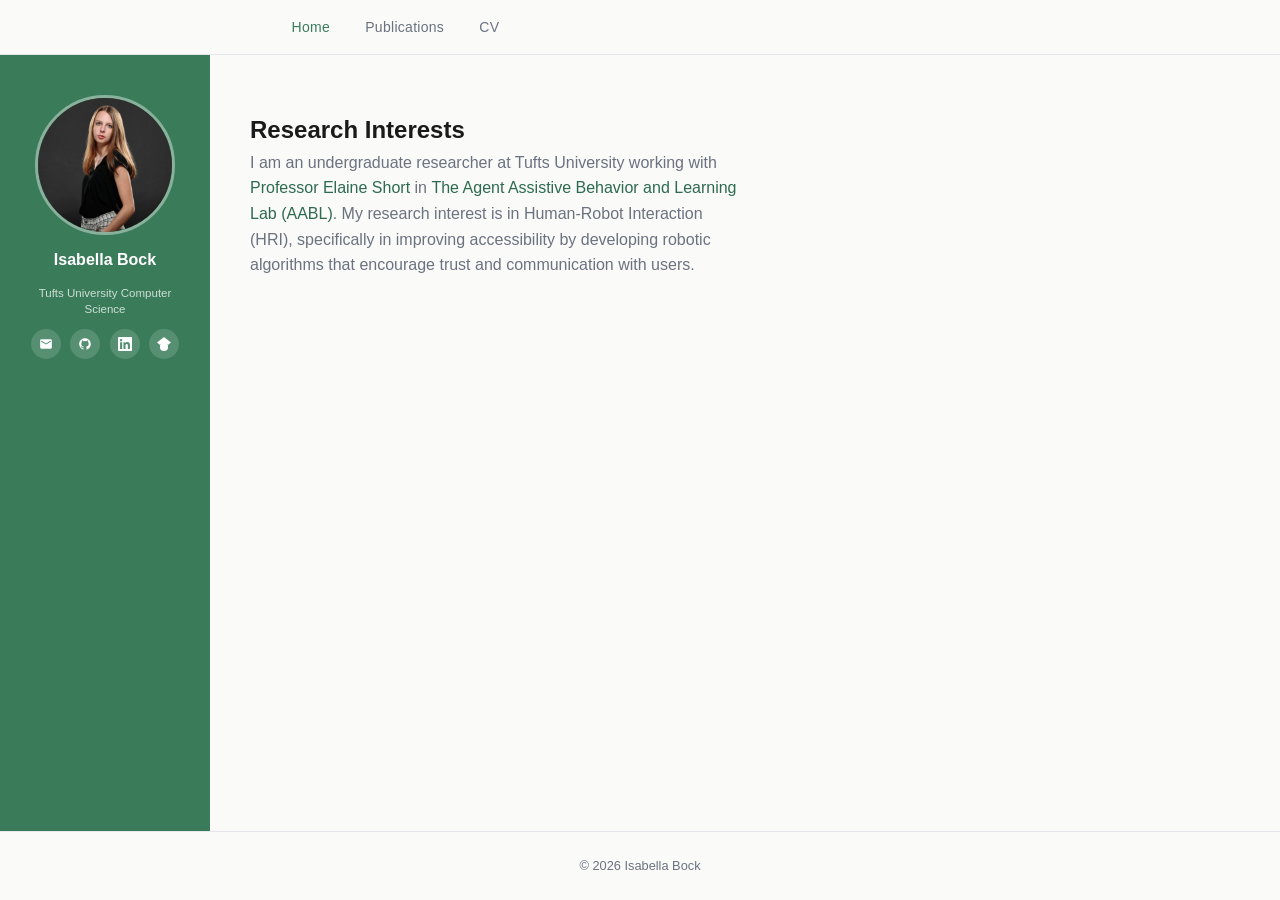
==== index.html @ 8bc1a09f "website" ====
<!DOCTYPE html>
<html lang="en">
<head>
  <meta charset="UTF-8" />
  <meta name="viewport" content="width=device-width, initial-scale=1.0" />
  <title>Isabella Bock</title>
  <style>
    *, *::before, *::after { box-sizing: border-box; margin: 0; padding: 0; }
    :root {
      --bg: #fafaf8; --text: #1a1a1a; --muted: #6b7280;
      --accent: #0c5e35cd; --accent-light: #d8f3dc; --border: #e5e7eb;
      --max-w: 780px;
    }
    body {
      font-family: -apple-system, BlinkMacSystemFont, "Segoe UI", Roboto, sans-serif;
      background: var(--bg); color: var(--text); line-height: 1.6; font-size: 16px;
      min-height: 100vh; display: flex; flex-direction: column;
    }
    nav {
      position: sticky; top: 0; background: rgba(250,250,248,0.95);
      backdrop-filter: blur(8px); border-bottom: 1px solid var(--border); z-index: 100;
    }
    nav ul { display: flex; list-style: none; max-width: var(--max-w); margin: 0 auto; padding: 0 1.5rem; }
    nav a {
      display: block; padding: 1rem 1.1rem; color: var(--muted);
      text-decoration: none; font-size: 0.875rem; font-weight: 500;
      letter-spacing: 0.02em; transition: color 0.15s;
    }
    nav a:hover, nav a.active { color: var(--accent); }
    main { flex: 1; display: flex; }
    .sidebar {
      width: 210px; flex-shrink: 0;
      background: var(--accent);
      display: flex; flex-direction: column;
      align-items: center;
      justify-content: space-between;
      padding: 2.5rem 1.25rem 2rem;
    }
    .sidebar-top { display: flex; flex-direction: column; align-items: center; gap: 0.75rem; }
    .avatar-photo {
      width: 140px; height: 140px; border-radius: 50%;
      object-fit: cover; border: 3px solid rgba(255,255,255,0.4);
    }
    .photo-name { font-size: 1rem; font-weight: 700; color: #fff; text-align: center; }
    .photo-dept { font-size: 0.72rem; color: rgba(255,255,255,0.75); text-align: center; line-height: 1.4; }
    .social-icons { display: flex; gap: 0.6rem; }
    .social-icons a {
      display: flex; align-items: center; justify-content: center;
      width: 30px; height: 30px; border-radius: 50%;
      background: rgba(255,255,255,0.15); color: #fff;
      text-decoration: none; transition: background 0.15s;
    }
    .social-icons a:hover { background: rgba(255,255,255,0.35); }
    .social-icons svg { width: 14px; height: 14px; fill: currentColor; }
    .content {
      flex: 1; padding: 3.5rem 2.5rem;
      max-width: calc(var(--max-w) - 210px);
    }
    h1 { font-size: 2rem; font-weight: 700; line-height: 1.2; margin-bottom: 0.5rem; }
    p { color: var(--muted); margin-bottom: 1rem; }
    p:last-child { margin-bottom: 0; }
    .tag-row { display: flex; flex-wrap: wrap; gap: 0.5rem; margin-top: 1.25rem; }
    .tag {
      background: var(--accent-light); color: var(--accent);
      font-size: 0.8rem; font-weight: 500; padding: 0.25rem 0.75rem; border-radius: 999px;
    }
    footer {
      text-align: center; padding: 1.5rem 1.5rem;
      font-size: 0.8rem; color: var(--muted); border-top: 1px solid var(--border);
    }
    @media (max-width: 600px) {
      main { flex-direction: column; }
      .sidebar { width: 100%; flex-direction: row; flex-wrap: wrap; justify-content: center; padding: 1.5rem; gap: 1rem; }
      .sidebar-top { flex-direction: row; gap: 1rem; }
      .avatar-photo { width: 80px; height: 80px; }
      .content { padding: 2rem 1.25rem; }
    }
  </style>
</head>
<body>

  <nav>
    <ul>
      <li><a href="index.html" class="active">Home</a></li>
      <li><a href="publications.html">Publications</a></li>
      <li><a href="cv.pdf" target="_blank">CV</a></li>
    </ul>
  </nav>

  <main>
    <div class="sidebar">
      <div class="sidebar-top">
        <img class="avatar-photo" src="[data-uri]" alt="Isa Bock" />
        <div class="photo-name">Isabella Bock</div>
        <div class="photo-dept">Tufts University Computer Science</div>
        <div class="social-icons">
          <a href="mailto:isa.bock78@gmail.com" title="Email">
            <svg viewBox="0 0 24 24"><path d="M20 4H4a2 2 0 0 0-2 2v12a2 2 0 0 0 2 2h16a2 2 0 0 0 2-2V6a2 2 0 0 0-2-2zm0 4-8 5-8-5V6l8 5 8-5v2z"/></svg>
          </a>
          <a href="https://github.com/eggoWaffles1" target="_blank" rel="noopener" title="GitHub">
            <svg viewBox="0 0 24 24"><path d="M12 2C6.477 2 2 6.477 2 12c0 4.418 2.865 8.166 6.839 9.489.5.092.682-.217.682-.482 0-.237-.009-.868-.013-1.703-2.782.605-3.369-1.342-3.369-1.342-.454-1.154-1.11-1.462-1.11-1.462-.908-.62.069-.608.069-.608 1.003.07 1.531 1.03 1.531 1.03.892 1.529 2.341 1.087 2.91.832.092-.647.35-1.088.636-1.338-2.22-.253-4.555-1.11-4.555-4.943 0-1.091.39-1.984 1.029-2.683-.103-.253-.446-1.27.098-2.647 0 0 .84-.269 2.75 1.025A9.578 9.578 0 0 1 12 6.836a9.59 9.59 0 0 1 2.504.337c1.909-1.294 2.747-1.025 2.747-1.025.546 1.377.203 2.394.1 2.647.64.699 1.028 1.592 1.028 2.683 0 3.842-2.339 4.687-4.566 4.935.359.309.678.919.678 1.852 0 1.336-.012 2.415-.012 2.743 0 .267.18.578.688.48C19.138 20.163 22 16.418 22 12c0-5.523-4.477-10-10-10z"/></svg>
          </a>
          <a href="https://www.linkedin.com/in/isabella-b-648b33274/" target="_blank" rel="noopener" title="LinkedIn">
            <svg viewBox="0 0 24 24"><path d="M20.447 20.452h-3.554v-5.569c0-1.328-.027-3.037-1.852-3.037-1.853 0-2.136 1.445-2.136 2.939v5.667H9.351V9h3.414v1.561h.046c.477-.9 1.637-1.85 3.37-1.85 3.601 0 4.267 2.37 4.267 5.455v6.286zM5.337 7.433a2.062 2.062 0 0 1-2.063-2.065 2.064 2.064 0 1 1 2.063 2.065zm1.782 13.019H3.555V9h3.564v11.452zM22.225 0H1.771C.792 0 0 .774 0 1.729v20.542C0 23.227.792 24 1.771 24h20.451C23.2 24 24 23.227 24 22.271V1.729C24 .774 23.2 0 22.222 0h.003z"/></svg>
          </a>
          <a href="https://scholar.google.com/citations?user=YOUR_ID" target="_blank" rel="noopener" title="Google Scholar">
            <svg viewBox="0 0 24 24"><path d="M12 24a7 7 0 1 1 0-14 7 7 0 0 1 0 14zm0-24L0 9.5l4.838 3.94A8 8 0 0 1 12 10a8 8 0 0 1 7.162 3.44L24 9.5 12 0z"/></svg>
          </a>
        </div>
      </div>
    </div>
    <div class="content">
        <h2>Research Interests</h2>
        <p>
          I am an undergraduate researcher at Tufts University working with
          <a href="http://eshort.github.io/" target="_blank" rel="noopener" style="color:#2d6a4f;text-decoration:none;font-weight:500;">Professor Elaine Short</a> in <a href="https://aabl.cs.tufts.edu/index.html" target="_blank" rel="noopener" style="color:#2d6a4f;text-decoration:none;font-weight:500;">The Agent Assistive Behavior and Learning Lab (AABL)</a>.
          My research interest is in Human-Robot Interaction (HRI), specifically in improving accessibility by developing robotic algorithms that encourage trust and communication with users.
          
        </p> 
        <!-- <div class="tag-row">
          <span class="tag">Human-Robot Interaction</span>
          <span class="tag">Accessibility</span>
          <span class="tag">Research Interest 3</span>
        </div> -->
    </div>
  </main>

  <footer>&copy; 2026 Isabella Bock</footer>

</body>
</html>
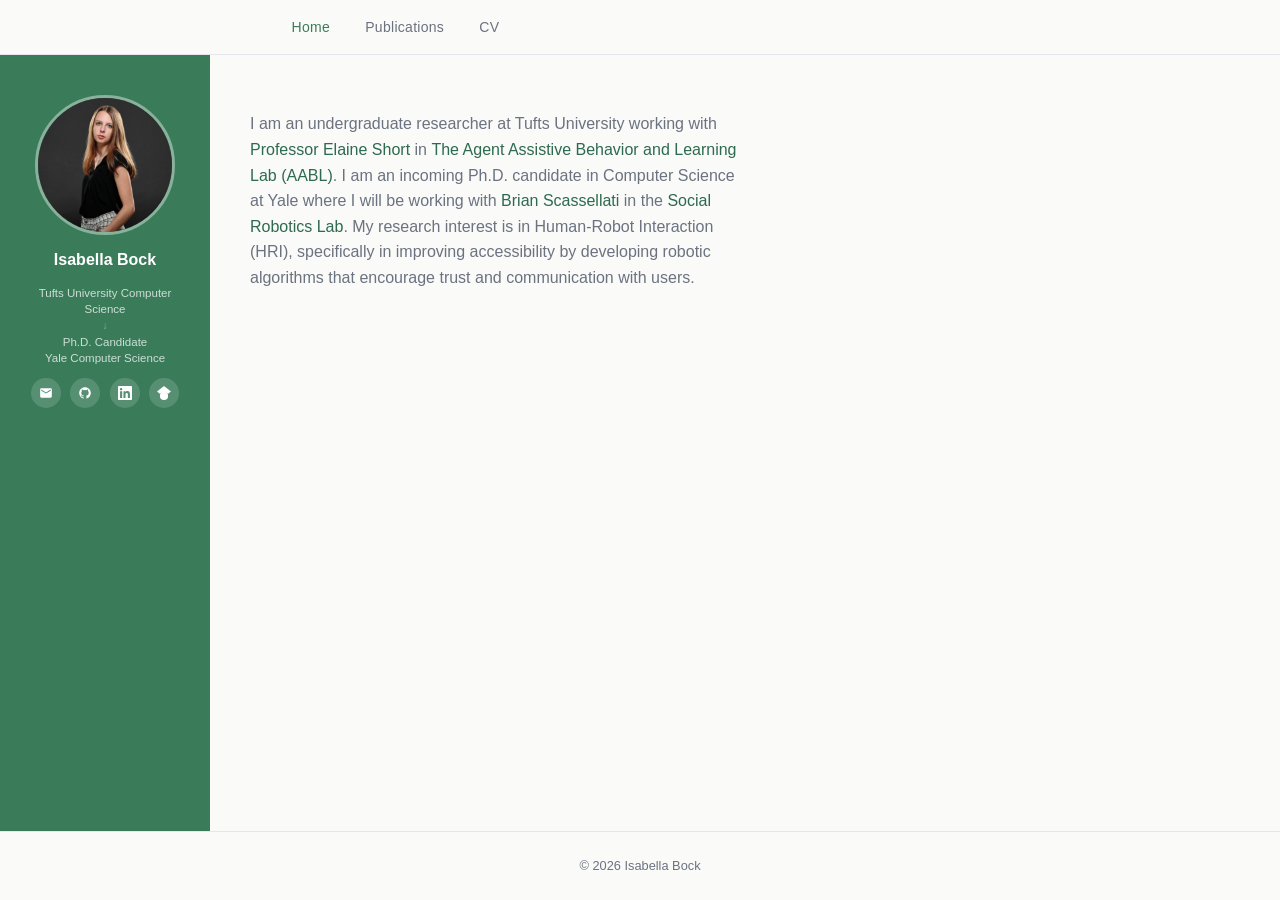
==== commit d6c9088c: "updates" ====
--- a/index.html
+++ b/index.html
@@ -92,7 +92,7 @@
       <div class="sidebar-top">
         <img class="avatar-photo" src="[data-uri]" alt="Isa Bock" />
         <div class="photo-name">Isabella Bock</div>
-        <div class="photo-dept">Tufts University Computer Science</div>
+        <div class="photo-dept">Tufts University Computer Science<br><span style="opacity:0.5;font-size:0.65rem;">↓</span><br>Ph.D. Candidate<br>Yale Computer Science</div>
         <div class="social-icons">
           <a href="mailto:isa.bock78@gmail.com" title="Email">
             <svg viewBox="0 0 24 24"><path d="M20 4H4a2 2 0 0 0-2 2v12a2 2 0 0 0 2 2h16a2 2 0 0 0 2-2V6a2 2 0 0 0-2-2zm0 4-8 5-8-5V6l8 5 8-5v2z"/></svg>
@@ -110,10 +110,10 @@
       </div>
     </div>
     <div class="content">
-        <h2>Research Interests</h2>
         <p>
           I am an undergraduate researcher at Tufts University working with
           <a href="http://eshort.github.io/" target="_blank" rel="noopener" style="color:#2d6a4f;text-decoration:none;font-weight:500;">Professor Elaine Short</a> in <a href="https://aabl.cs.tufts.edu/index.html" target="_blank" rel="noopener" style="color:#2d6a4f;text-decoration:none;font-weight:500;">The Agent Assistive Behavior and Learning Lab (AABL)</a>.
+          I am an incoming Ph.D. candidate in Computer Science at Yale where I will be working with <a href="https://scazlab.yale.edu/people/brian-scassellati" target="_blank" rel="noopener" style="color:#2d6a4f;text-decoration:none;font-weight:500;">Brian Scassellati</a> in the <a href="https://scazlab.yale.edu/about-lab" target="_blank" rel="noopener" style="color:#2d6a4f;text-decoration:none;font-weight:500;">Social Robotics Lab</a>.
           My research interest is in Human-Robot Interaction (HRI), specifically in improving accessibility by developing robotic algorithms that encourage trust and communication with users.
           
         </p> 
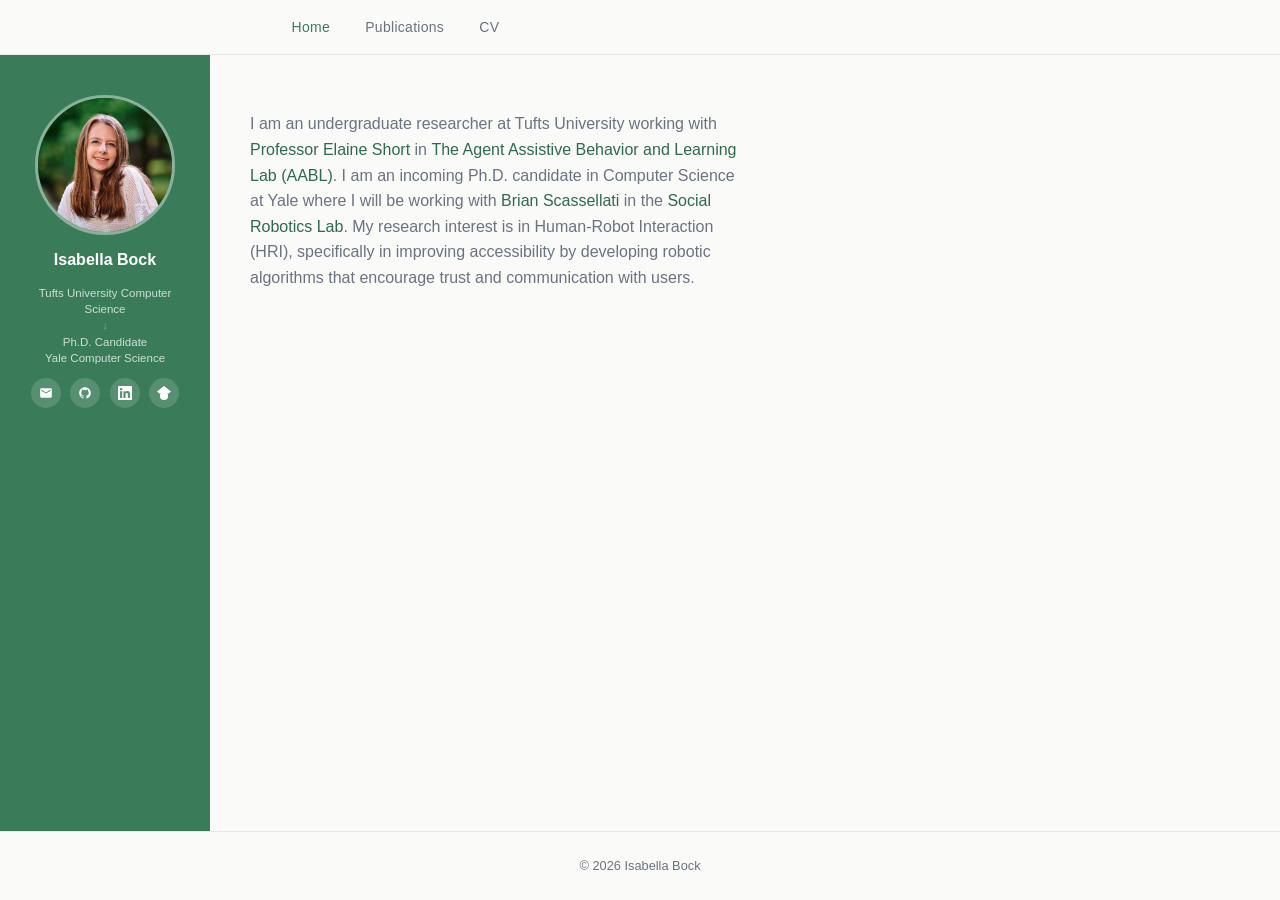
==== commit 6030511e: "new photo" ====
--- a/index.html
+++ b/index.html
@@ -82,7 +82,7 @@
   <nav>
     <ul>
       <li><a href="index.html" class="active">Home</a></li>
-      <li><a href="publications.html">Publications</a></li>
+      <li><a href="/publications">Publications</a></li>
       <li><a href="cv.pdf" target="_blank">CV</a></li>
     </ul>
   </nav>
@@ -90,8 +90,8 @@
   <main>
     <div class="sidebar">
       <div class="sidebar-top">
-        <img class="avatar-photo" src="[data-uri]" alt="Isa Bock" />
-        <div class="photo-name">Isabella Bock</div>
+      <img class="avatar-photo" src="IsabellaBock_headshot.JPG" />        
+      <div class="photo-name">Isabella Bock</div>
         <div class="photo-dept">Tufts University Computer Science<br><span style="opacity:0.5;font-size:0.65rem;">↓</span><br>Ph.D. Candidate<br>Yale Computer Science</div>
         <div class="social-icons">
           <a href="mailto:isa.bock78@gmail.com" title="Email">
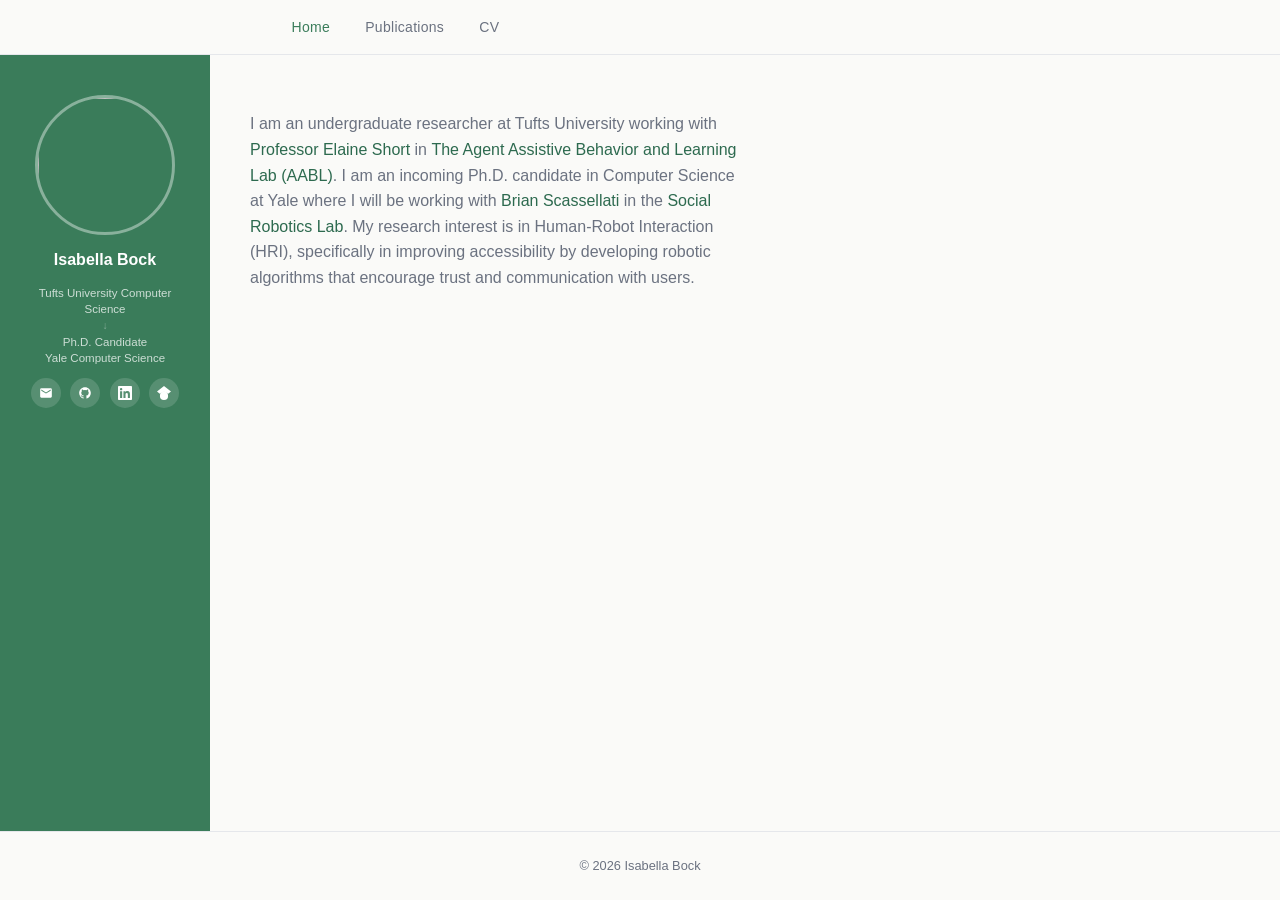
==== commit 6a898178: "photo" ====
--- a/index.html
+++ b/index.html
@@ -90,11 +90,11 @@
   <main>
     <div class="sidebar">
       <div class="sidebar-top">
-      <img class="avatar-photo" src="IsabellaBock_headshot.JPG" />        
+      <img class="avatar-photo" src="IsabellaBock_headshot.JPEG" />        
       <div class="photo-name">Isabella Bock</div>
         <div class="photo-dept">Tufts University Computer Science<br><span style="opacity:0.5;font-size:0.65rem;">↓</span><br>Ph.D. Candidate<br>Yale Computer Science</div>
         <div class="social-icons">
-          <a href="mailto:isa.bock78@gmail.com" title="Email">
+          <a href="mailto:isabella.bock@yale.edu" title="Email">
             <svg viewBox="0 0 24 24"><path d="M20 4H4a2 2 0 0 0-2 2v12a2 2 0 0 0 2 2h16a2 2 0 0 0 2-2V6a2 2 0 0 0-2-2zm0 4-8 5-8-5V6l8 5 8-5v2z"/></svg>
           </a>
           <a href="https://github.com/eggoWaffles1" target="_blank" rel="noopener" title="GitHub">
